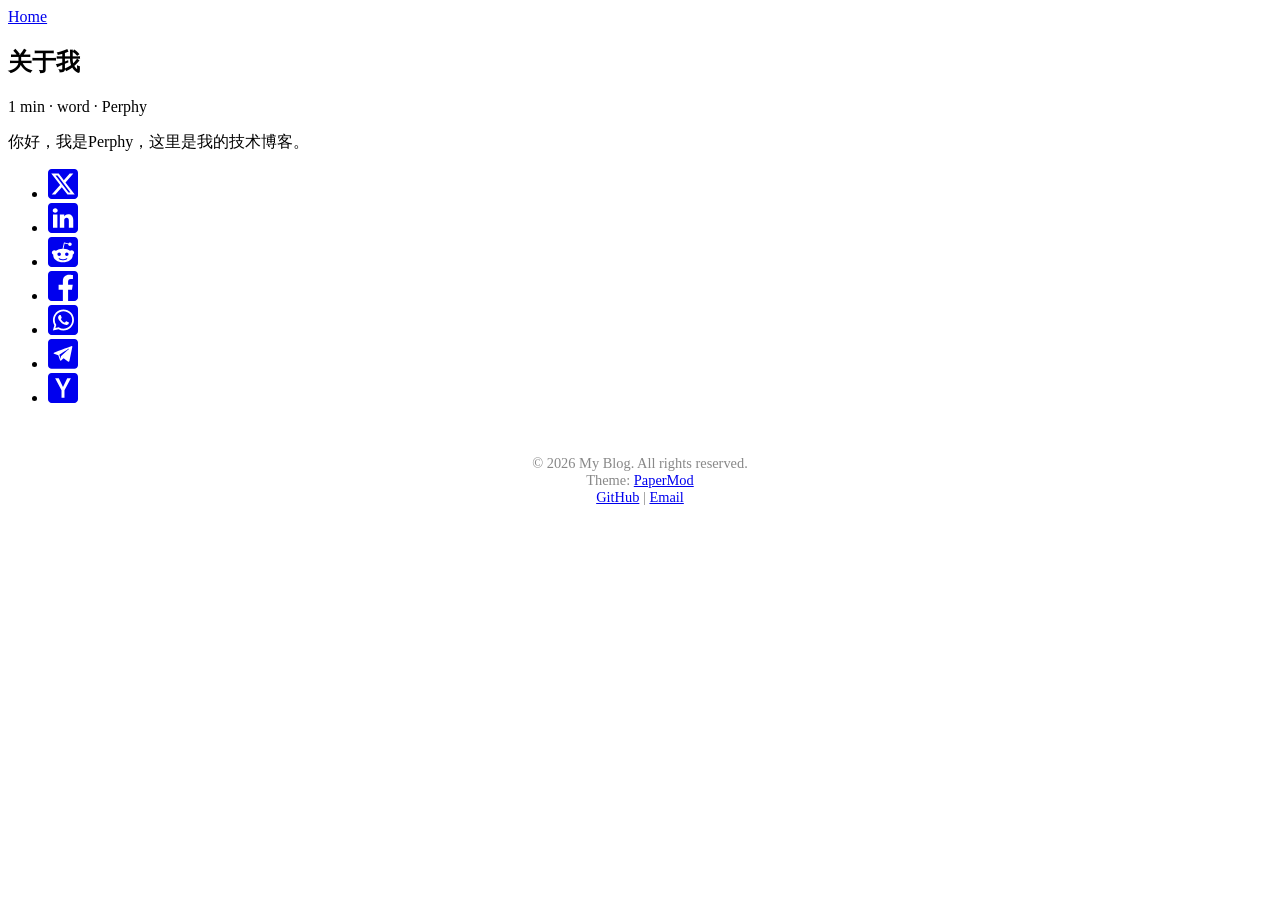
==== public/about/index.html @ 9ce95608 "Initial commit: Hugo + PaperMod site" ====
<!DOCTYPE html>
<html lang="en" dir="auto" data-theme="auto">

<head><script src="/livereload.js?mindelay=10&amp;v=2&amp;port=1313&amp;path=livereload" data-no-instant defer></script><meta charset="utf-8">
<meta http-equiv="X-UA-Compatible" content="IE=edge">
<meta name="viewport" content="width=device-width, initial-scale=1, shrink-to-fit=no">
<meta name="robots" content="index, follow">
<title>关于我 | Perphy Blog</title>
<meta name="keywords" content="">
<meta name="description" content="你好，我是Perphy，这里是我的技术博客。">
<meta name="author" content="Perphy">
<link rel="canonical" href="http://localhost:1313/about/">
<link crossorigin="anonymous" href="/assets/css/stylesheet.343cc480b9ffc8f04ccbe5e968ad674880cab773ec19905e93033065c1e7a804.css" integrity="sha256-NDzEgLn/yPBMy&#43;XpaK1nSIDKt3PsGZBekwMwZcHnqAQ=" rel="preload stylesheet" as="style">
<link rel="icon" href="http://localhost:1313/favicon.ico">
<link rel="icon" type="image/png" sizes="16x16" href="http://localhost:1313/favicon-16x16.png">
<link rel="icon" type="image/png" sizes="32x32" href="http://localhost:1313/favicon-32x32.png">
<link rel="apple-touch-icon" href="http://localhost:1313/apple-touch-icon.png">
<link rel="mask-icon" href="http://localhost:1313/safari-pinned-tab.svg">
<meta name="theme-color" content="#2e2e33">
<meta name="msapplication-TileColor" content="#2e2e33">
<link rel="alternate" hreflang="en" href="http://localhost:1313/about/">
<noscript>
    <style>
        #theme-toggle,
        .top-link {
            display: none;
        }

    </style>
    <style>
        @media (prefers-color-scheme: dark) {
            :root {
                --theme: rgb(29, 30, 32);
                --entry: rgb(46, 46, 51);
                --primary: rgb(218, 218, 219);
                --secondary: rgb(155, 156, 157);
                --tertiary: rgb(65, 66, 68);
                --content: rgb(196, 196, 197);
                --code-block-bg: rgb(46, 46, 51);
                --code-bg: rgb(55, 56, 62);
                --border: rgb(51, 51, 51);
                color-scheme: dark;
            }

            .list {
                background: var(--theme);
            }

            .toc {
                background: var(--entry);
            }
        }

        @media (prefers-color-scheme: light) {
            .list::-webkit-scrollbar-thumb {
                border-color: var(--code-bg);
            }
        }

    </style>
</noscript>
<script>
    if (localStorage.getItem("pref-theme") === "dark") {
        document.querySelector("html").dataset.theme = 'dark';
    } else if (localStorage.getItem("pref-theme") === "light") {
       document.querySelector("html").dataset.theme = 'light';
    } else if (window.matchMedia('(prefers-color-scheme: dark)').matches) {
        document.querySelector("html").dataset.theme = 'dark';
    } else {
        document.querySelector("html").dataset.theme = 'light';
    }

</script><meta property="og:url" content="http://localhost:1313/about/">
  <meta property="og:site_name" content="Perphy Blog">
  <meta property="og:title" content="关于我">
  <meta property="og:description" content="你好，我是Perphy，这里是我的技术博客。">
  <meta property="og:locale" content="zh-cn">
  <meta property="og:type" content="article">
<meta name="twitter:card" content="summary">
<meta name="twitter:title" content="关于我">
<meta name="twitter:description" content="你好，我是Perphy，这里是我的技术博客。">


<script type="application/ld+json">
{
  "@context": "https://schema.org",
  "@type": "BreadcrumbList",
  "itemListElement": [
    {
      "@type": "ListItem",
      "position":  1 ,
      "name": "关于我",
      "item": "http://localhost:1313/about/"
    }
  ]
}
</script>
<script type="application/ld+json">
{
  "@context": "https://schema.org",
  "@type": "BlogPosting",
  "headline": "关于我",
  "name": "关于我",
  "description": "你好，我是Perphy，这里是我的技术博客。\n",
  "keywords": [
    
  ],
  "articleBody": "你好，我是Perphy，这里是我的技术博客。\n",
  "wordCount" : "1",
  "inLanguage": "en",
  "datePublished": "0001-01-01T00:00:00Z",
  "dateModified": "0001-01-01T00:00:00Z",
  "author":{
    "@type": "Person",
    "name": "Perphy"
  },
  "mainEntityOfPage": {
    "@type": "WebPage",
    "@id": "http://localhost:1313/about/"
  },
  "publisher": {
    "@type": "Organization",
    "name": "Perphy Blog",
    "logo": {
      "@type": "ImageObject",
      "url": "http://localhost:1313/favicon.ico"
    }
  }
}
</script>
</head>
<body id="top">
    <style>
.fade-up {
  opacity: 0;
  transform: translateY(30px);
  transition: all 0.6s ease-out;
}
.fade-up.show {
  opacity: 1;
  transform: translateY(0);
}
</style>

<script>
document.addEventListener("DOMContentLoaded", function(){
  const elems = document.querySelectorAll('.fade-up');
  const observer = new IntersectionObserver(entries => {
    entries.forEach(entry => {
      if(entry.isIntersecting) entry.target.classList.add('show');
    });
  }, { threshold: 0.1 });

  elems.forEach(el => observer.observe(el));
});
</script><main class="main">

<article class="post-single">
  <header class="post-header">
    <div class="breadcrumbs"><a href="http://localhost:1313/">Home</a></div>
    <h1 class="post-title entry-hint-parent">
      关于我
    </h1>
    <div class="post-meta"><span>1 min</span>&nbsp;·&nbsp;<span>word</span>&nbsp;·&nbsp;<span>Perphy</span>

</div>
  </header> 
  <div class="post-content"><p>你好，我是Perphy，这里是我的技术博客。</p>


  </div>

  <footer class="post-footer">
    <ul class="post-tags">
    </ul>


<ul class="share-buttons">
    <li>
        <a target="_blank" rel="noopener noreferrer" aria-label="share 关于我 on x"
            href="https://x.com/intent/tweet/?text=%e5%85%b3%e4%ba%8e%e6%88%91&amp;url=http%3a%2f%2flocalhost%3a1313%2fabout%2f&amp;hashtags=">
            <svg version="1.1" viewBox="0 0 512 512" xml:space="preserve" height="30px" width="30px" fill="currentColor">
                <path
                    d="M512 62.554 L 512 449.446 C 512 483.97 483.97 512 449.446 512 L 62.554 512 C 28.03 512 0 483.97 0 449.446 L 0 62.554 C 0 28.03 28.029 0 62.554 0 L 449.446 0 C 483.971 0 512 28.03 512 62.554 Z M 269.951 190.75 L 182.567 75.216 L 56 75.216 L 207.216 272.95 L 63.9 436.783 L 125.266 436.783 L 235.9 310.383 L 332.567 436.783 L 456 436.783 L 298.367 228.367 L 432.367 75.216 L 371.033 75.216 Z M 127.633 110 L 164.101 110 L 383.481 400.065 L 349.5 400.065 Z" />
            </svg>
        </a>
    </li>
    <li>
        <a target="_blank" rel="noopener noreferrer" aria-label="share 关于我 on linkedin"
            href="https://www.linkedin.com/shareArticle?mini=true&amp;url=http%3a%2f%2flocalhost%3a1313%2fabout%2f&amp;title=%e5%85%b3%e4%ba%8e%e6%88%91&amp;summary=%e5%85%b3%e4%ba%8e%e6%88%91&amp;source=http%3a%2f%2flocalhost%3a1313%2fabout%2f">
            <svg version="1.1" viewBox="0 0 512 512" xml:space="preserve" height="30px" width="30px" fill="currentColor">
                <path
                    d="M449.446,0c34.525,0 62.554,28.03 62.554,62.554l0,386.892c0,34.524 -28.03,62.554 -62.554,62.554l-386.892,0c-34.524,0 -62.554,-28.03 -62.554,-62.554l0,-386.892c0,-34.524 28.029,-62.554 62.554,-62.554l386.892,0Zm-288.985,423.278l0,-225.717l-75.04,0l0,225.717l75.04,0Zm270.539,0l0,-129.439c0,-69.333 -37.018,-101.586 -86.381,-101.586c-39.804,0 -57.634,21.891 -67.617,37.266l0,-31.958l-75.021,0c0.995,21.181 0,225.717 0,225.717l75.02,0l0,-126.056c0,-6.748 0.486,-13.492 2.474,-18.315c5.414,-13.475 17.767,-27.434 38.494,-27.434c27.135,0 38.007,20.707 38.007,51.037l0,120.768l75.024,0Zm-307.552,-334.556c-25.674,0 -42.448,16.879 -42.448,39.002c0,21.658 16.264,39.002 41.455,39.002l0.484,0c26.165,0 42.452,-17.344 42.452,-39.002c-0.485,-22.092 -16.241,-38.954 -41.943,-39.002Z" />
            </svg>
        </a>
    </li>
    <li>
        <a target="_blank" rel="noopener noreferrer" aria-label="share 关于我 on reddit"
            href="https://reddit.com/submit?url=http%3a%2f%2flocalhost%3a1313%2fabout%2f&title=%e5%85%b3%e4%ba%8e%e6%88%91">
            <svg version="1.1" viewBox="0 0 512 512" xml:space="preserve" height="30px" width="30px" fill="currentColor">
                <path
                    d="M449.446,0c34.525,0 62.554,28.03 62.554,62.554l0,386.892c0,34.524 -28.03,62.554 -62.554,62.554l-386.892,0c-34.524,0 -62.554,-28.03 -62.554,-62.554l0,-386.892c0,-34.524 28.029,-62.554 62.554,-62.554l386.892,0Zm-3.446,265.638c0,-22.964 -18.616,-41.58 -41.58,-41.58c-11.211,0 -21.361,4.457 -28.841,11.666c-28.424,-20.508 -67.586,-33.757 -111.204,-35.278l18.941,-89.121l61.884,13.157c0.756,15.734 13.642,28.29 29.56,28.29c16.407,0 29.706,-13.299 29.706,-29.701c0,-16.403 -13.299,-29.702 -29.706,-29.702c-11.666,0 -21.657,6.792 -26.515,16.578l-69.105,-14.69c-1.922,-0.418 -3.939,-0.042 -5.585,1.036c-1.658,1.073 -2.811,2.761 -3.224,4.686l-21.152,99.438c-44.258,1.228 -84.046,14.494 -112.837,35.232c-7.468,-7.164 -17.589,-11.591 -28.757,-11.591c-22.965,0 -41.585,18.616 -41.585,41.58c0,16.896 10.095,31.41 24.568,37.918c-0.639,4.135 -0.99,8.328 -0.99,12.576c0,63.977 74.469,115.836 166.33,115.836c91.861,0 166.334,-51.859 166.334,-115.836c0,-4.218 -0.347,-8.387 -0.977,-12.493c14.564,-6.47 24.735,-21.034 24.735,-38.001Zm-119.474,108.193c-20.27,20.241 -59.115,21.816 -70.534,21.816c-11.428,0 -50.277,-1.575 -70.522,-21.82c-3.007,-3.008 -3.007,-7.882 0,-10.889c3.003,-2.999 7.882,-3.003 10.885,0c12.777,12.781 40.11,17.317 59.637,17.317c19.522,0 46.86,-4.536 59.657,-17.321c3.016,-2.999 7.886,-2.995 10.885,0.008c3.008,3.011 3.003,7.882 -0.008,10.889Zm-5.23,-48.781c-16.373,0 -29.701,-13.324 -29.701,-29.698c0,-16.381 13.328,-29.714 29.701,-29.714c16.378,0 29.706,13.333 29.706,29.714c0,16.374 -13.328,29.698 -29.706,29.698Zm-160.386,-29.702c0,-16.381 13.328,-29.71 29.714,-29.71c16.369,0 29.689,13.329 29.689,29.71c0,16.373 -13.32,29.693 -29.689,29.693c-16.386,0 -29.714,-13.32 -29.714,-29.693Z" />
            </svg>
        </a>
    </li>
    <li>
        <a target="_blank" rel="noopener noreferrer" aria-label="share 关于我 on facebook"
            href="https://facebook.com/sharer/sharer.php?u=http%3a%2f%2flocalhost%3a1313%2fabout%2f">
            <svg version="1.1" viewBox="0 0 512 512" xml:space="preserve" height="30px" width="30px" fill="currentColor">
                <path
                    d="M449.446,0c34.525,0 62.554,28.03 62.554,62.554l0,386.892c0,34.524 -28.03,62.554 -62.554,62.554l-106.468,0l0,-192.915l66.6,0l12.672,-82.621l-79.272,0l0,-53.617c0,-22.603 11.073,-44.636 46.58,-44.636l36.042,0l0,-70.34c0,0 -32.71,-5.582 -63.982,-5.582c-65.288,0 -107.96,39.569 -107.96,111.204l0,62.971l-72.573,0l0,82.621l72.573,0l0,192.915l-191.104,0c-34.524,0 -62.554,-28.03 -62.554,-62.554l0,-386.892c0,-34.524 28.029,-62.554 62.554,-62.554l386.892,0Z" />
            </svg>
        </a>
    </li>
    <li>
        <a target="_blank" rel="noopener noreferrer" aria-label="share 关于我 on whatsapp"
            href="https://api.whatsapp.com/send?text=%e5%85%b3%e4%ba%8e%e6%88%91%20-%20http%3a%2f%2flocalhost%3a1313%2fabout%2f">
            <svg version="1.1" viewBox="0 0 512 512" xml:space="preserve" height="30px" width="30px" fill="currentColor">
                <path
                    d="M449.446,0c34.525,0 62.554,28.03 62.554,62.554l0,386.892c0,34.524 -28.03,62.554 -62.554,62.554l-386.892,0c-34.524,0 -62.554,-28.03 -62.554,-62.554l0,-386.892c0,-34.524 28.029,-62.554 62.554,-62.554l386.892,0Zm-58.673,127.703c-33.842,-33.881 -78.847,-52.548 -126.798,-52.568c-98.799,0 -179.21,80.405 -179.249,179.234c-0.013,31.593 8.241,62.428 23.927,89.612l-25.429,92.884l95.021,-24.925c26.181,14.28 55.659,21.807 85.658,21.816l0.074,0c98.789,0 179.206,-80.413 179.247,-179.243c0.018,-47.895 -18.61,-92.93 -52.451,-126.81Zm-126.797,275.782l-0.06,0c-26.734,-0.01 -52.954,-7.193 -75.828,-20.767l-5.441,-3.229l-56.386,14.792l15.05,-54.977l-3.542,-5.637c-14.913,-23.72 -22.791,-51.136 -22.779,-79.287c0.033,-82.142 66.867,-148.971 149.046,-148.971c39.793,0.014 77.199,15.531 105.329,43.692c28.128,28.16 43.609,65.592 43.594,105.4c-0.034,82.149 -66.866,148.983 -148.983,148.984Zm81.721,-111.581c-4.479,-2.242 -26.499,-13.075 -30.604,-14.571c-4.105,-1.495 -7.091,-2.241 -10.077,2.241c-2.986,4.483 -11.569,14.572 -14.182,17.562c-2.612,2.988 -5.225,3.364 -9.703,1.12c-4.479,-2.241 -18.91,-6.97 -36.017,-22.23c-13.314,-11.876 -22.304,-26.542 -24.916,-31.026c-2.612,-4.484 -0.279,-6.908 1.963,-9.14c2.016,-2.007 4.48,-5.232 6.719,-7.847c2.24,-2.615 2.986,-4.484 4.479,-7.472c1.493,-2.99 0.747,-5.604 -0.374,-7.846c-1.119,-2.241 -10.077,-24.288 -13.809,-33.256c-3.635,-8.733 -7.327,-7.55 -10.077,-7.688c-2.609,-0.13 -5.598,-0.158 -8.583,-0.158c-2.986,0 -7.839,1.121 -11.944,5.604c-4.105,4.484 -15.675,15.32 -15.675,37.364c0,22.046 16.048,43.342 18.287,46.332c2.24,2.99 31.582,48.227 76.511,67.627c10.685,4.615 19.028,7.371 25.533,9.434c10.728,3.41 20.492,2.929 28.209,1.775c8.605,-1.285 26.499,-10.833 30.231,-21.295c3.732,-10.464 3.732,-19.431 2.612,-21.298c-1.119,-1.869 -4.105,-2.99 -8.583,-5.232Z" />
            </svg>
        </a>
    </li>
    <li>
        <a target="_blank" rel="noopener noreferrer" aria-label="share 关于我 on telegram"
            href="https://telegram.me/share/url?text=%e5%85%b3%e4%ba%8e%e6%88%91&amp;url=http%3a%2f%2flocalhost%3a1313%2fabout%2f">
            <svg version="1.1" xml:space="preserve" viewBox="2 2 28 28" height="30px" width="30px" fill="currentColor">
                <path
                    d="M26.49,29.86H5.5a3.37,3.37,0,0,1-2.47-1,3.35,3.35,0,0,1-1-2.47V5.48A3.36,3.36,0,0,1,3,3,3.37,3.37,0,0,1,5.5,2h21A3.38,3.38,0,0,1,29,3a3.36,3.36,0,0,1,1,2.46V26.37a3.35,3.35,0,0,1-1,2.47A3.38,3.38,0,0,1,26.49,29.86Zm-5.38-6.71a.79.79,0,0,0,.85-.66L24.73,9.24a.55.55,0,0,0-.18-.46.62.62,0,0,0-.41-.17q-.08,0-16.53,6.11a.59.59,0,0,0-.41.59.57.57,0,0,0,.43.52l4,1.24,1.61,4.83a.62.62,0,0,0,.63.43.56.56,0,0,0,.4-.17L16.54,20l4.09,3A.9.9,0,0,0,21.11,23.15ZM13.8,20.71l-1.21-4q8.72-5.55,8.78-5.55c.15,0,.23,0,.23.16a.18.18,0,0,1,0,.06s-2.51,2.3-7.52,6.8Z" />
            </svg>
        </a>
    </li>
    <li>
        <a target="_blank" rel="noopener noreferrer" aria-label="share 关于我 on ycombinator"
            href="https://news.ycombinator.com/submitlink?t=%e5%85%b3%e4%ba%8e%e6%88%91&u=http%3a%2f%2flocalhost%3a1313%2fabout%2f">
            <svg version="1.1" xml:space="preserve" width="30px" height="30px" viewBox="0 0 512 512" fill="currentColor"
                xmlns:inkscape="http://www.inkscape.org/namespaces/inkscape">
                <path
                    d="M449.446 0C483.971 0 512 28.03 512 62.554L512 449.446C512 483.97 483.97 512 449.446 512L62.554 512C28.03 512 0 483.97 0 449.446L0 62.554C0 28.03 28.029 0 62.554 0L449.446 0ZM183.8767 87.9921H121.8427L230.6673 292.4508V424.0079H281.3328V292.4508L390.1575 87.9921H328.1233L256 238.2489z" />
            </svg>
        </a>
    </li>
</ul>

  </footer>
</article>
    </main>
    <footer class="site-footer fade-up" style="padding:2rem 0; text-align:center; font-size:0.9rem; color:#888;">
  <div>
    &copy; 2026 My Blog. All rights reserved.
  </div>
  <div>
    Theme: <a href="https://github.com/adityatelange/hugo-PaperMod" target="_blank" rel="noopener">PaperMod</a>
  </div>
  <div>
    <a href="https://github.com/Chenpf321" target="_blank" rel="noopener">GitHub</a> |
    <a href="mailto:Chaphy321@gmail.com">Email</a>
  </div>
</footer></body>

</html>
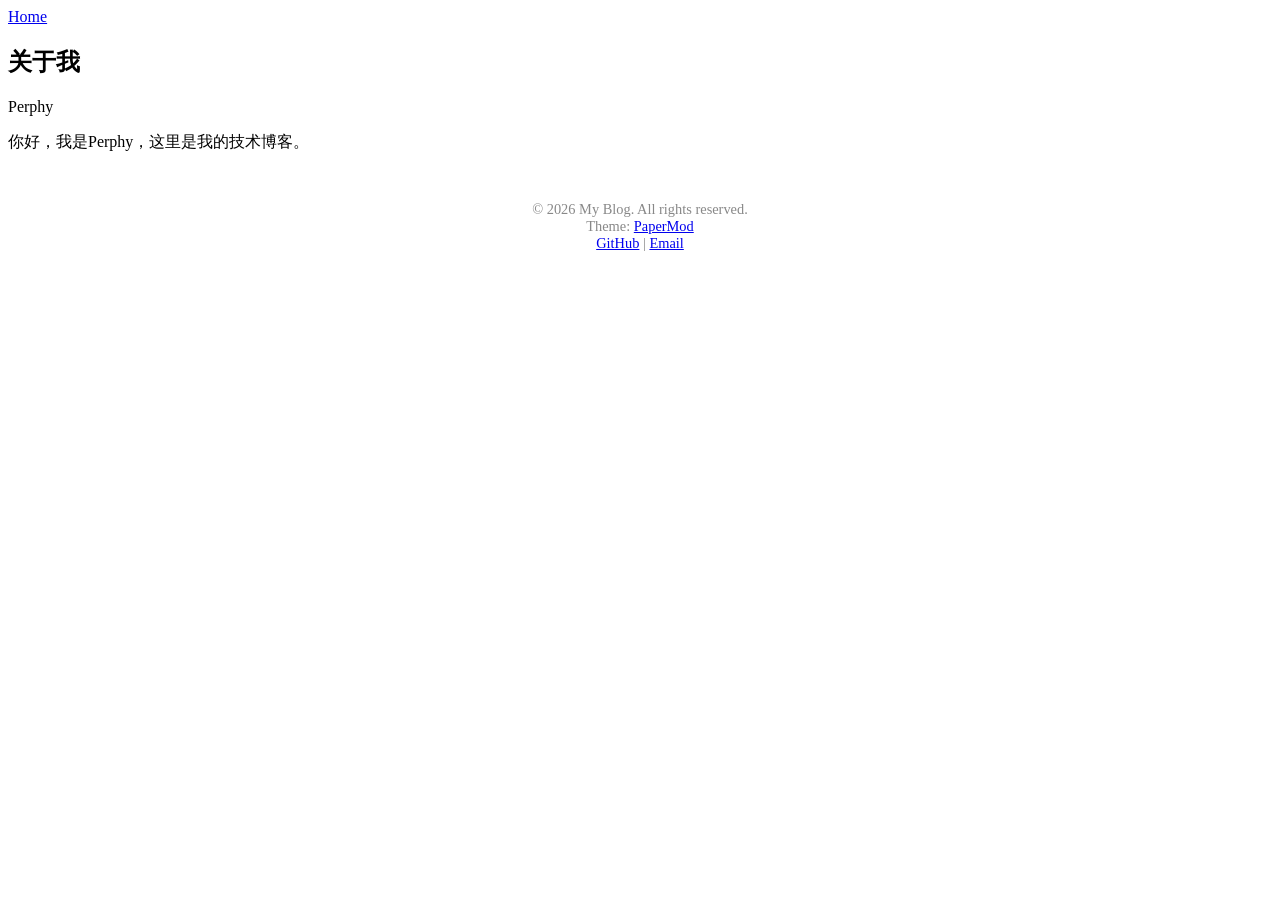
==== commit 117d97a5: "Update Hugo project and workflow" ====
--- a/public/about/index.html
+++ b/public/about/index.html
@@ -1,261 +1,2 @@
-<!DOCTYPE html>
-<html lang="en" dir="auto" data-theme="auto">
-
-<head><script src="/livereload.js?mindelay=10&amp;v=2&amp;port=1313&amp;path=livereload" data-no-instant defer></script><meta charset="utf-8">
-<meta http-equiv="X-UA-Compatible" content="IE=edge">
-<meta name="viewport" content="width=device-width, initial-scale=1, shrink-to-fit=no">
-<meta name="robots" content="index, follow">
-<title>关于我 | Perphy Blog</title>
-<meta name="keywords" content="">
-<meta name="description" content="你好，我是Perphy，这里是我的技术博客。">
-<meta name="author" content="Perphy">
-<link rel="canonical" href="http://localhost:1313/about/">
-<link crossorigin="anonymous" href="/assets/css/stylesheet.343cc480b9ffc8f04ccbe5e968ad674880cab773ec19905e93033065c1e7a804.css" integrity="sha256-NDzEgLn/yPBMy&#43;XpaK1nSIDKt3PsGZBekwMwZcHnqAQ=" rel="preload stylesheet" as="style">
-<link rel="icon" href="http://localhost:1313/favicon.ico">
-<link rel="icon" type="image/png" sizes="16x16" href="http://localhost:1313/favicon-16x16.png">
-<link rel="icon" type="image/png" sizes="32x32" href="http://localhost:1313/favicon-32x32.png">
-<link rel="apple-touch-icon" href="http://localhost:1313/apple-touch-icon.png">
-<link rel="mask-icon" href="http://localhost:1313/safari-pinned-tab.svg">
-<meta name="theme-color" content="#2e2e33">
-<meta name="msapplication-TileColor" content="#2e2e33">
-<link rel="alternate" hreflang="en" href="http://localhost:1313/about/">
-<noscript>
-    <style>
-        #theme-toggle,
-        .top-link {
-            display: none;
-        }
-
-    </style>
-    <style>
-        @media (prefers-color-scheme: dark) {
-            :root {
-                --theme: rgb(29, 30, 32);
-                --entry: rgb(46, 46, 51);
-                --primary: rgb(218, 218, 219);
-                --secondary: rgb(155, 156, 157);
-                --tertiary: rgb(65, 66, 68);
-                --content: rgb(196, 196, 197);
-                --code-block-bg: rgb(46, 46, 51);
-                --code-bg: rgb(55, 56, 62);
-                --border: rgb(51, 51, 51);
-                color-scheme: dark;
-            }
-
-            .list {
-                background: var(--theme);
-            }
-
-            .toc {
-                background: var(--entry);
-            }
-        }
-
-        @media (prefers-color-scheme: light) {
-            .list::-webkit-scrollbar-thumb {
-                border-color: var(--code-bg);
-            }
-        }
-
-    </style>
-</noscript>
-<script>
-    if (localStorage.getItem("pref-theme") === "dark") {
-        document.querySelector("html").dataset.theme = 'dark';
-    } else if (localStorage.getItem("pref-theme") === "light") {
-       document.querySelector("html").dataset.theme = 'light';
-    } else if (window.matchMedia('(prefers-color-scheme: dark)').matches) {
-        document.querySelector("html").dataset.theme = 'dark';
-    } else {
-        document.querySelector("html").dataset.theme = 'light';
-    }
-
-</script><meta property="og:url" content="http://localhost:1313/about/">
-  <meta property="og:site_name" content="Perphy Blog">
-  <meta property="og:title" content="关于我">
-  <meta property="og:description" content="你好，我是Perphy，这里是我的技术博客。">
-  <meta property="og:locale" content="zh-cn">
-  <meta property="og:type" content="article">
-<meta name="twitter:card" content="summary">
-<meta name="twitter:title" content="关于我">
-<meta name="twitter:description" content="你好，我是Perphy，这里是我的技术博客。">
-
-
-<script type="application/ld+json">
-{
-  "@context": "https://schema.org",
-  "@type": "BreadcrumbList",
-  "itemListElement": [
-    {
-      "@type": "ListItem",
-      "position":  1 ,
-      "name": "关于我",
-      "item": "http://localhost:1313/about/"
-    }
-  ]
-}
-</script>
-<script type="application/ld+json">
-{
-  "@context": "https://schema.org",
-  "@type": "BlogPosting",
-  "headline": "关于我",
-  "name": "关于我",
-  "description": "你好，我是Perphy，这里是我的技术博客。\n",
-  "keywords": [
-    
-  ],
-  "articleBody": "你好，我是Perphy，这里是我的技术博客。\n",
-  "wordCount" : "1",
-  "inLanguage": "en",
-  "datePublished": "0001-01-01T00:00:00Z",
-  "dateModified": "0001-01-01T00:00:00Z",
-  "author":{
-    "@type": "Person",
-    "name": "Perphy"
-  },
-  "mainEntityOfPage": {
-    "@type": "WebPage",
-    "@id": "http://localhost:1313/about/"
-  },
-  "publisher": {
-    "@type": "Organization",
-    "name": "Perphy Blog",
-    "logo": {
-      "@type": "ImageObject",
-      "url": "http://localhost:1313/favicon.ico"
-    }
-  }
-}
-</script>
-</head>
-<body id="top">
-    <style>
-.fade-up {
-  opacity: 0;
-  transform: translateY(30px);
-  transition: all 0.6s ease-out;
-}
-.fade-up.show {
-  opacity: 1;
-  transform: translateY(0);
-}
-</style>
-
-<script>
-document.addEventListener("DOMContentLoaded", function(){
-  const elems = document.querySelectorAll('.fade-up');
-  const observer = new IntersectionObserver(entries => {
-    entries.forEach(entry => {
-      if(entry.isIntersecting) entry.target.classList.add('show');
-    });
-  }, { threshold: 0.1 });
-
-  elems.forEach(el => observer.observe(el));
-});
-</script><main class="main">
-
-<article class="post-single">
-  <header class="post-header">
-    <div class="breadcrumbs"><a href="http://localhost:1313/">Home</a></div>
-    <h1 class="post-title entry-hint-parent">
-      关于我
-    </h1>
-    <div class="post-meta"><span>1 min</span>&nbsp;·&nbsp;<span>word</span>&nbsp;·&nbsp;<span>Perphy</span>
-
-</div>
-  </header> 
-  <div class="post-content"><p>你好，我是Perphy，这里是我的技术博客。</p>
-
-
-  </div>
-
-  <footer class="post-footer">
-    <ul class="post-tags">
-    </ul>
-
-
-<ul class="share-buttons">
-    <li>
-        <a target="_blank" rel="noopener noreferrer" aria-label="share 关于我 on x"
-            href="https://x.com/intent/tweet/?text=%e5%85%b3%e4%ba%8e%e6%88%91&amp;url=http%3a%2f%2flocalhost%3a1313%2fabout%2f&amp;hashtags=">
-            <svg version="1.1" viewBox="0 0 512 512" xml:space="preserve" height="30px" width="30px" fill="currentColor">
-                <path
-                    d="M512 62.554 L 512 449.446 C 512 483.97 483.97 512 449.446 512 L 62.554 512 C 28.03 512 0 483.97 0 449.446 L 0 62.554 C 0 28.03 28.029 0 62.554 0 L 449.446 0 C 483.971 0 512 28.03 512 62.554 Z M 269.951 190.75 L 182.567 75.216 L 56 75.216 L 207.216 272.95 L 63.9 436.783 L 125.266 436.783 L 235.9 310.383 L 332.567 436.783 L 456 436.783 L 298.367 228.367 L 432.367 75.216 L 371.033 75.216 Z M 127.633 110 L 164.101 110 L 383.481 400.065 L 349.5 400.065 Z" />
-            </svg>
-        </a>
-    </li>
-    <li>
-        <a target="_blank" rel="noopener noreferrer" aria-label="share 关于我 on linkedin"
-            href="https://www.linkedin.com/shareArticle?mini=true&amp;url=http%3a%2f%2flocalhost%3a1313%2fabout%2f&amp;title=%e5%85%b3%e4%ba%8e%e6%88%91&amp;summary=%e5%85%b3%e4%ba%8e%e6%88%91&amp;source=http%3a%2f%2flocalhost%3a1313%2fabout%2f">
-            <svg version="1.1" viewBox="0 0 512 512" xml:space="preserve" height="30px" width="30px" fill="currentColor">
-                <path
-                    d="M449.446,0c34.525,0 62.554,28.03 62.554,62.554l0,386.892c0,34.524 -28.03,62.554 -62.554,62.554l-386.892,0c-34.524,0 -62.554,-28.03 -62.554,-62.554l0,-386.892c0,-34.524 28.029,-62.554 62.554,-62.554l386.892,0Zm-288.985,423.278l0,-225.717l-75.04,0l0,225.717l75.04,0Zm270.539,0l0,-129.439c0,-69.333 -37.018,-101.586 -86.381,-101.586c-39.804,0 -57.634,21.891 -67.617,37.266l0,-31.958l-75.021,0c0.995,21.181 0,225.717 0,225.717l75.02,0l0,-126.056c0,-6.748 0.486,-13.492 2.474,-18.315c5.414,-13.475 17.767,-27.434 38.494,-27.434c27.135,0 38.007,20.707 38.007,51.037l0,120.768l75.024,0Zm-307.552,-334.556c-25.674,0 -42.448,16.879 -42.448,39.002c0,21.658 16.264,39.002 41.455,39.002l0.484,0c26.165,0 42.452,-17.344 42.452,-39.002c-0.485,-22.092 -16.241,-38.954 -41.943,-39.002Z" />
-            </svg>
-        </a>
-    </li>
-    <li>
-        <a target="_blank" rel="noopener noreferrer" aria-label="share 关于我 on reddit"
-            href="https://reddit.com/submit?url=http%3a%2f%2flocalhost%3a1313%2fabout%2f&title=%e5%85%b3%e4%ba%8e%e6%88%91">
-            <svg version="1.1" viewBox="0 0 512 512" xml:space="preserve" height="30px" width="30px" fill="currentColor">
-                <path
-                    d="M449.446,0c34.525,0 62.554,28.03 62.554,62.554l0,386.892c0,34.524 -28.03,62.554 -62.554,62.554l-386.892,0c-34.524,0 -62.554,-28.03 -62.554,-62.554l0,-386.892c0,-34.524 28.029,-62.554 62.554,-62.554l386.892,0Zm-3.446,265.638c0,-22.964 -18.616,-41.58 -41.58,-41.58c-11.211,0 -21.361,4.457 -28.841,11.666c-28.424,-20.508 -67.586,-33.757 -111.204,-35.278l18.941,-89.121l61.884,13.157c0.756,15.734 13.642,28.29 29.56,28.29c16.407,0 29.706,-13.299 29.706,-29.701c0,-16.403 -13.299,-29.702 -29.706,-29.702c-11.666,0 -21.657,6.792 -26.515,16.578l-69.105,-14.69c-1.922,-0.418 -3.939,-0.042 -5.585,1.036c-1.658,1.073 -2.811,2.761 -3.224,4.686l-21.152,99.438c-44.258,1.228 -84.046,14.494 -112.837,35.232c-7.468,-7.164 -17.589,-11.591 -28.757,-11.591c-22.965,0 -41.585,18.616 -41.585,41.58c0,16.896 10.095,31.41 24.568,37.918c-0.639,4.135 -0.99,8.328 -0.99,12.576c0,63.977 74.469,115.836 166.33,115.836c91.861,0 166.334,-51.859 166.334,-115.836c0,-4.218 -0.347,-8.387 -0.977,-12.493c14.564,-6.47 24.735,-21.034 24.735,-38.001Zm-119.474,108.193c-20.27,20.241 -59.115,21.816 -70.534,21.816c-11.428,0 -50.277,-1.575 -70.522,-21.82c-3.007,-3.008 -3.007,-7.882 0,-10.889c3.003,-2.999 7.882,-3.003 10.885,0c12.777,12.781 40.11,17.317 59.637,17.317c19.522,0 46.86,-4.536 59.657,-17.321c3.016,-2.999 7.886,-2.995 10.885,0.008c3.008,3.011 3.003,7.882 -0.008,10.889Zm-5.23,-48.781c-16.373,0 -29.701,-13.324 -29.701,-29.698c0,-16.381 13.328,-29.714 29.701,-29.714c16.378,0 29.706,13.333 29.706,29.714c0,16.374 -13.328,29.698 -29.706,29.698Zm-160.386,-29.702c0,-16.381 13.328,-29.71 29.714,-29.71c16.369,0 29.689,13.329 29.689,29.71c0,16.373 -13.32,29.693 -29.689,29.693c-16.386,0 -29.714,-13.32 -29.714,-29.693Z" />
-            </svg>
-        </a>
-    </li>
-    <li>
-        <a target="_blank" rel="noopener noreferrer" aria-label="share 关于我 on facebook"
-            href="https://facebook.com/sharer/sharer.php?u=http%3a%2f%2flocalhost%3a1313%2fabout%2f">
-            <svg version="1.1" viewBox="0 0 512 512" xml:space="preserve" height="30px" width="30px" fill="currentColor">
-                <path
-                    d="M449.446,0c34.525,0 62.554,28.03 62.554,62.554l0,386.892c0,34.524 -28.03,62.554 -62.554,62.554l-106.468,0l0,-192.915l66.6,0l12.672,-82.621l-79.272,0l0,-53.617c0,-22.603 11.073,-44.636 46.58,-44.636l36.042,0l0,-70.34c0,0 -32.71,-5.582 -63.982,-5.582c-65.288,0 -107.96,39.569 -107.96,111.204l0,62.971l-72.573,0l0,82.621l72.573,0l0,192.915l-191.104,0c-34.524,0 -62.554,-28.03 -62.554,-62.554l0,-386.892c0,-34.524 28.029,-62.554 62.554,-62.554l386.892,0Z" />
-            </svg>
-        </a>
-    </li>
-    <li>
-        <a target="_blank" rel="noopener noreferrer" aria-label="share 关于我 on whatsapp"
-            href="https://api.whatsapp.com/send?text=%e5%85%b3%e4%ba%8e%e6%88%91%20-%20http%3a%2f%2flocalhost%3a1313%2fabout%2f">
-            <svg version="1.1" viewBox="0 0 512 512" xml:space="preserve" height="30px" width="30px" fill="currentColor">
-                <path
-                    d="M449.446,0c34.525,0 62.554,28.03 62.554,62.554l0,386.892c0,34.524 -28.03,62.554 -62.554,62.554l-386.892,0c-34.524,0 -62.554,-28.03 -62.554,-62.554l0,-386.892c0,-34.524 28.029,-62.554 62.554,-62.554l386.892,0Zm-58.673,127.703c-33.842,-33.881 -78.847,-52.548 -126.798,-52.568c-98.799,0 -179.21,80.405 -179.249,179.234c-0.013,31.593 8.241,62.428 23.927,89.612l-25.429,92.884l95.021,-24.925c26.181,14.28 55.659,21.807 85.658,21.816l0.074,0c98.789,0 179.206,-80.413 179.247,-179.243c0.018,-47.895 -18.61,-92.93 -52.451,-126.81Zm-126.797,275.782l-0.06,0c-26.734,-0.01 -52.954,-7.193 -75.828,-20.767l-5.441,-3.229l-56.386,14.792l15.05,-54.977l-3.542,-5.637c-14.913,-23.72 -22.791,-51.136 -22.779,-79.287c0.033,-82.142 66.867,-148.971 149.046,-148.971c39.793,0.014 77.199,15.531 105.329,43.692c28.128,28.16 43.609,65.592 43.594,105.4c-0.034,82.149 -66.866,148.983 -148.983,148.984Zm81.721,-111.581c-4.479,-2.242 -26.499,-13.075 -30.604,-14.571c-4.105,-1.495 -7.091,-2.241 -10.077,2.241c-2.986,4.483 -11.569,14.572 -14.182,17.562c-2.612,2.988 -5.225,3.364 -9.703,1.12c-4.479,-2.241 -18.91,-6.97 -36.017,-22.23c-13.314,-11.876 -22.304,-26.542 -24.916,-31.026c-2.612,-4.484 -0.279,-6.908 1.963,-9.14c2.016,-2.007 4.48,-5.232 6.719,-7.847c2.24,-2.615 2.986,-4.484 4.479,-7.472c1.493,-2.99 0.747,-5.604 -0.374,-7.846c-1.119,-2.241 -10.077,-24.288 -13.809,-33.256c-3.635,-8.733 -7.327,-7.55 -10.077,-7.688c-2.609,-0.13 -5.598,-0.158 -8.583,-0.158c-2.986,0 -7.839,1.121 -11.944,5.604c-4.105,4.484 -15.675,15.32 -15.675,37.364c0,22.046 16.048,43.342 18.287,46.332c2.24,2.99 31.582,48.227 76.511,67.627c10.685,4.615 19.028,7.371 25.533,9.434c10.728,3.41 20.492,2.929 28.209,1.775c8.605,-1.285 26.499,-10.833 30.231,-21.295c3.732,-10.464 3.732,-19.431 2.612,-21.298c-1.119,-1.869 -4.105,-2.99 -8.583,-5.232Z" />
-            </svg>
-        </a>
-    </li>
-    <li>
-        <a target="_blank" rel="noopener noreferrer" aria-label="share 关于我 on telegram"
-            href="https://telegram.me/share/url?text=%e5%85%b3%e4%ba%8e%e6%88%91&amp;url=http%3a%2f%2flocalhost%3a1313%2fabout%2f">
-            <svg version="1.1" xml:space="preserve" viewBox="2 2 28 28" height="30px" width="30px" fill="currentColor">
-                <path
-                    d="M26.49,29.86H5.5a3.37,3.37,0,0,1-2.47-1,3.35,3.35,0,0,1-1-2.47V5.48A3.36,3.36,0,0,1,3,3,3.37,3.37,0,0,1,5.5,2h21A3.38,3.38,0,0,1,29,3a3.36,3.36,0,0,1,1,2.46V26.37a3.35,3.35,0,0,1-1,2.47A3.38,3.38,0,0,1,26.49,29.86Zm-5.38-6.71a.79.79,0,0,0,.85-.66L24.73,9.24a.55.55,0,0,0-.18-.46.62.62,0,0,0-.41-.17q-.08,0-16.53,6.11a.59.59,0,0,0-.41.59.57.57,0,0,0,.43.52l4,1.24,1.61,4.83a.62.62,0,0,0,.63.43.56.56,0,0,0,.4-.17L16.54,20l4.09,3A.9.9,0,0,0,21.11,23.15ZM13.8,20.71l-1.21-4q8.72-5.55,8.78-5.55c.15,0,.23,0,.23.16a.18.18,0,0,1,0,.06s-2.51,2.3-7.52,6.8Z" />
-            </svg>
-        </a>
-    </li>
-    <li>
-        <a target="_blank" rel="noopener noreferrer" aria-label="share 关于我 on ycombinator"
-            href="https://news.ycombinator.com/submitlink?t=%e5%85%b3%e4%ba%8e%e6%88%91&u=http%3a%2f%2flocalhost%3a1313%2fabout%2f">
-            <svg version="1.1" xml:space="preserve" width="30px" height="30px" viewBox="0 0 512 512" fill="currentColor"
-                xmlns:inkscape="http://www.inkscape.org/namespaces/inkscape">
-                <path
-                    d="M449.446 0C483.971 0 512 28.03 512 62.554L512 449.446C512 483.97 483.97 512 449.446 512L62.554 512C28.03 512 0 483.97 0 449.446L0 62.554C0 28.03 28.029 0 62.554 0L449.446 0ZM183.8767 87.9921H121.8427L230.6673 292.4508V424.0079H281.3328V292.4508L390.1575 87.9921H328.1233L256 238.2489z" />
-            </svg>
-        </a>
-    </li>
-</ul>
-
-  </footer>
-</article>
-    </main>
-    <footer class="site-footer fade-up" style="padding:2rem 0; text-align:center; font-size:0.9rem; color:#888;">
-  <div>
-    &copy; 2026 My Blog. All rights reserved.
-  </div>
-  <div>
-    Theme: <a href="https://github.com/adityatelange/hugo-PaperMod" target="_blank" rel="noopener">PaperMod</a>
-  </div>
-  <div>
-    <a href="https://github.com/Chenpf321" target="_blank" rel="noopener">GitHub</a> |
-    <a href="mailto:Chaphy321@gmail.com">Email</a>
-  </div>
-</footer></body>
-
-</html>
+<!doctype html><html lang=en dir=auto data-theme=auto><head><meta charset=utf-8><meta http-equiv=X-UA-Compatible content="IE=edge"><meta name=viewport content="width=device-width,initial-scale=1,shrink-to-fit=no"><meta name=robots content="index, follow"><title>关于我 | Perphy Blog</title><meta name=keywords content><meta name=description content="你好，我是Perphy，这里是我的技术博客。"><meta name=author content="Perphy"><link rel=canonical href=https://Perphy.top:8443/about/><link crossorigin=anonymous href=/assets/css/stylesheet.343cc480b9ffc8f04ccbe5e968ad674880cab773ec19905e93033065c1e7a804.css integrity="sha256-NDzEgLn/yPBMy+XpaK1nSIDKt3PsGZBekwMwZcHnqAQ=" rel="preload stylesheet" as=style><link rel=icon href=https://Perphy.top:8443/favicon.ico><link rel=icon type=image/png sizes=16x16 href=https://Perphy.top:8443/favicon-16x16.png><link rel=icon type=image/png sizes=32x32 href=https://Perphy.top:8443/favicon-32x32.png><link rel=apple-touch-icon href=https://Perphy.top:8443/apple-touch-icon.png><link rel=mask-icon href=https://Perphy.top:8443/safari-pinned-tab.svg><meta name=theme-color content="#2e2e33"><meta name=msapplication-TileColor content="#2e2e33"><link rel=alternate hreflang=en href=https://Perphy.top:8443/about/><noscript><style>#theme-toggle,.top-link{display:none}</style><style>@media(prefers-color-scheme:dark){:root{--theme:rgb(29, 30, 32);--entry:rgb(46, 46, 51);--primary:rgb(218, 218, 219);--secondary:rgb(155, 156, 157);--tertiary:rgb(65, 66, 68);--content:rgb(196, 196, 197);--code-block-bg:rgb(46, 46, 51);--code-bg:rgb(55, 56, 62);--border:rgb(51, 51, 51);color-scheme:dark}.list{background:var(--theme)}.toc{background:var(--entry)}}@media(prefers-color-scheme:light){.list::-webkit-scrollbar-thumb{border-color:var(--code-bg)}}</style></noscript><script>localStorage.getItem("pref-theme")==="dark"?document.querySelector("html").dataset.theme="dark":localStorage.getItem("pref-theme")==="light"?document.querySelector("html").dataset.theme="light":window.matchMedia("(prefers-color-scheme: dark)").matches?document.querySelector("html").dataset.theme="dark":document.querySelector("html").dataset.theme="light"</script><meta property="og:url" content="https://Perphy.top:8443/about/"><meta property="og:site_name" content="Perphy Blog"><meta property="og:title" content="关于我"><meta property="og:description" content="你好，我是Perphy，这里是我的技术博客。"><meta property="og:locale" content="zh-cn"><meta property="og:type" content="article"><meta name=twitter:card content="summary"><meta name=twitter:title content="关于我"><meta name=twitter:description content="你好，我是Perphy，这里是我的技术博客。"><script type=application/ld+json>{"@context":"https://schema.org","@type":"BreadcrumbList","itemListElement":[{"@type":"ListItem","position":1,"name":"关于我","item":"https://Perphy.top:8443/about/"}]}</script><script type=application/ld+json>{"@context":"https://schema.org","@type":"BlogPosting","headline":"关于我","name":"关于我","description":"你好，我是Perphy，这里是我的技术博客。\n","keywords":[],"articleBody":"你好，我是Perphy，这里是我的技术博客。\n","wordCount":"1","inLanguage":"en","datePublished":"0001-01-01T00:00:00Z","dateModified":"0001-01-01T00:00:00Z","author":{"@type":"Person","name":"Perphy"},"mainEntityOfPage":{"@type":"WebPage","@id":"https://Perphy.top:8443/about/"},"publisher":{"@type":"Organization","name":"Perphy Blog","logo":{"@type":"ImageObject","url":"https://Perphy.top:8443/favicon.ico"}}}</script></head><body id=top><style>.fade-up{opacity:0;transform:translateY(30px);transition:all .6s ease-out}.fade-up.show{opacity:1;transform:translateY(0)}</style><script>document.addEventListener("DOMContentLoaded",function(){const e=document.querySelectorAll(".fade-up"),t=new IntersectionObserver(e=>{e.forEach(e=>{e.isIntersecting&&e.target.classList.add("show")})},{threshold:.1});e.forEach(e=>t.observe(e))})</script><main class=main><article class=post-single><header class=post-header><div class=breadcrumbs><a href=https://Perphy.top:8443/>Home</a></div><h1 class="post-title entry-hint-parent">关于我</h1><div class=post-meta><span>Perphy</span></div></header><div class=post-content><p>你好，我是Perphy，这里是我的技术博客。</p></div><footer class=post-footer><ul class=post-tags></ul></footer></article></main><footer class="site-footer fade-up" style="padding:2rem 0;text-align:center;font-size:.9rem;color:#888"><div>&copy; 2026 My Blog. All rights reserved.</div><div>Theme: <a href=https://github.com/adityatelange/hugo-PaperMod target=_blank rel=noopener>PaperMod</a></div><div><a href=https://github.com/Chenpf321 target=_blank rel=noopener>GitHub</a> |
+<a href=mailto:Chaphy321@gmail.com>Email</a></div></footer></body></html>
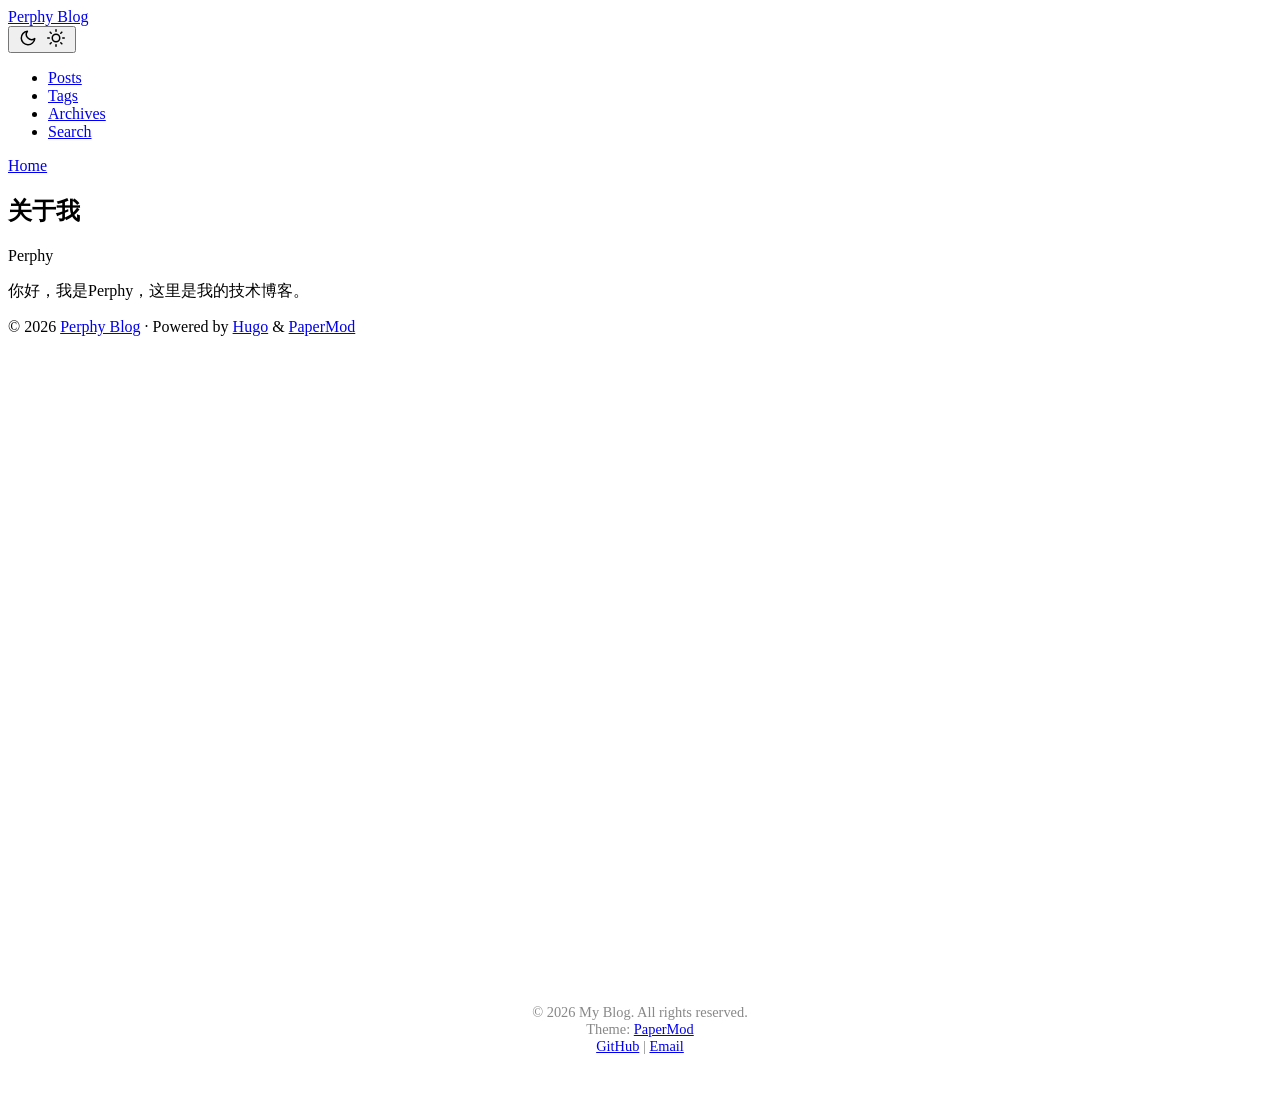
==== commit 694c4659: "Update Hugo project and workflow" ====
--- a/public/about/index.html
+++ b/public/about/index.html
@@ -1,2 +1,320 @@
-<!doctype html><html lang=en dir=auto data-theme=auto><head><meta charset=utf-8><meta http-equiv=X-UA-Compatible content="IE=edge"><meta name=viewport content="width=device-width,initial-scale=1,shrink-to-fit=no"><meta name=robots content="index, follow"><title>关于我 | Perphy Blog</title><meta name=keywords content><meta name=description content="你好，我是Perphy，这里是我的技术博客。"><meta name=author content="Perphy"><link rel=canonical href=https://Perphy.top:8443/about/><link crossorigin=anonymous href=/assets/css/stylesheet.343cc480b9ffc8f04ccbe5e968ad674880cab773ec19905e93033065c1e7a804.css integrity="sha256-NDzEgLn/yPBMy+XpaK1nSIDKt3PsGZBekwMwZcHnqAQ=" rel="preload stylesheet" as=style><link rel=icon href=https://Perphy.top:8443/favicon.ico><link rel=icon type=image/png sizes=16x16 href=https://Perphy.top:8443/favicon-16x16.png><link rel=icon type=image/png sizes=32x32 href=https://Perphy.top:8443/favicon-32x32.png><link rel=apple-touch-icon href=https://Perphy.top:8443/apple-touch-icon.png><link rel=mask-icon href=https://Perphy.top:8443/safari-pinned-tab.svg><meta name=theme-color content="#2e2e33"><meta name=msapplication-TileColor content="#2e2e33"><link rel=alternate hreflang=en href=https://Perphy.top:8443/about/><noscript><style>#theme-toggle,.top-link{display:none}</style><style>@media(prefers-color-scheme:dark){:root{--theme:rgb(29, 30, 32);--entry:rgb(46, 46, 51);--primary:rgb(218, 218, 219);--secondary:rgb(155, 156, 157);--tertiary:rgb(65, 66, 68);--content:rgb(196, 196, 197);--code-block-bg:rgb(46, 46, 51);--code-bg:rgb(55, 56, 62);--border:rgb(51, 51, 51);color-scheme:dark}.list{background:var(--theme)}.toc{background:var(--entry)}}@media(prefers-color-scheme:light){.list::-webkit-scrollbar-thumb{border-color:var(--code-bg)}}</style></noscript><script>localStorage.getItem("pref-theme")==="dark"?document.querySelector("html").dataset.theme="dark":localStorage.getItem("pref-theme")==="light"?document.querySelector("html").dataset.theme="light":window.matchMedia("(prefers-color-scheme: dark)").matches?document.querySelector("html").dataset.theme="dark":document.querySelector("html").dataset.theme="light"</script><meta property="og:url" content="https://Perphy.top:8443/about/"><meta property="og:site_name" content="Perphy Blog"><meta property="og:title" content="关于我"><meta property="og:description" content="你好，我是Perphy，这里是我的技术博客。"><meta property="og:locale" content="zh-cn"><meta property="og:type" content="article"><meta name=twitter:card content="summary"><meta name=twitter:title content="关于我"><meta name=twitter:description content="你好，我是Perphy，这里是我的技术博客。"><script type=application/ld+json>{"@context":"https://schema.org","@type":"BreadcrumbList","itemListElement":[{"@type":"ListItem","position":1,"name":"关于我","item":"https://Perphy.top:8443/about/"}]}</script><script type=application/ld+json>{"@context":"https://schema.org","@type":"BlogPosting","headline":"关于我","name":"关于我","description":"你好，我是Perphy，这里是我的技术博客。\n","keywords":[],"articleBody":"你好，我是Perphy，这里是我的技术博客。\n","wordCount":"1","inLanguage":"en","datePublished":"0001-01-01T00:00:00Z","dateModified":"0001-01-01T00:00:00Z","author":{"@type":"Person","name":"Perphy"},"mainEntityOfPage":{"@type":"WebPage","@id":"https://Perphy.top:8443/about/"},"publisher":{"@type":"Organization","name":"Perphy Blog","logo":{"@type":"ImageObject","url":"https://Perphy.top:8443/favicon.ico"}}}</script></head><body id=top><style>.fade-up{opacity:0;transform:translateY(30px);transition:all .6s ease-out}.fade-up.show{opacity:1;transform:translateY(0)}</style><script>document.addEventListener("DOMContentLoaded",function(){const e=document.querySelectorAll(".fade-up"),t=new IntersectionObserver(e=>{e.forEach(e=>{e.isIntersecting&&e.target.classList.add("show")})},{threshold:.1});e.forEach(e=>t.observe(e))})</script><main class=main><article class=post-single><header class=post-header><div class=breadcrumbs><a href=https://Perphy.top:8443/>Home</a></div><h1 class="post-title entry-hint-parent">关于我</h1><div class=post-meta><span>Perphy</span></div></header><div class=post-content><p>你好，我是Perphy，这里是我的技术博客。</p></div><footer class=post-footer><ul class=post-tags></ul></footer></article></main><footer class="site-footer fade-up" style="padding:2rem 0;text-align:center;font-size:.9rem;color:#888"><div>&copy; 2026 My Blog. All rights reserved.</div><div>Theme: <a href=https://github.com/adityatelange/hugo-PaperMod target=_blank rel=noopener>PaperMod</a></div><div><a href=https://github.com/Chenpf321 target=_blank rel=noopener>GitHub</a> |
-<a href=mailto:Chaphy321@gmail.com>Email</a></div></footer></body></html>+<!DOCTYPE html>
+<html lang="en" dir="auto" data-theme="auto">
+
+<head><script src="/livereload.js?mindelay=10&amp;v=2&amp;port=1313&amp;path=livereload" data-no-instant defer></script><meta charset="utf-8">
+<meta http-equiv="X-UA-Compatible" content="IE=edge">
+<meta name="viewport" content="width=device-width, initial-scale=1, shrink-to-fit=no">
+<meta name="robots" content="index, follow">
+<title>关于我 | Perphy Blog</title>
+<meta name="keywords" content="">
+<meta name="description" content="你好，我是Perphy，这里是我的技术博客。">
+<meta name="author" content="Perphy">
+<link rel="canonical" href="http://localhost:1313/about/">
+<link crossorigin="anonymous" href="/assets/css/stylesheet.343cc480b9ffc8f04ccbe5e968ad674880cab773ec19905e93033065c1e7a804.css" integrity="sha256-NDzEgLn/yPBMy&#43;XpaK1nSIDKt3PsGZBekwMwZcHnqAQ=" rel="preload stylesheet" as="style">
+<link rel="icon" href="http://localhost:1313/favicon.ico">
+<link rel="icon" type="image/png" sizes="16x16" href="http://localhost:1313/favicon-16x16.png">
+<link rel="icon" type="image/png" sizes="32x32" href="http://localhost:1313/favicon-32x32.png">
+<link rel="apple-touch-icon" href="http://localhost:1313/apple-touch-icon.png">
+<link rel="mask-icon" href="http://localhost:1313/safari-pinned-tab.svg">
+<meta name="theme-color" content="#2e2e33">
+<meta name="msapplication-TileColor" content="#2e2e33">
+<link rel="alternate" hreflang="en" href="http://localhost:1313/about/">
+<noscript>
+    <style>
+        #theme-toggle,
+        .top-link {
+            display: none;
+        }
+
+    </style>
+    <style>
+        @media (prefers-color-scheme: dark) {
+            :root {
+                --theme: rgb(29, 30, 32);
+                --entry: rgb(46, 46, 51);
+                --primary: rgb(218, 218, 219);
+                --secondary: rgb(155, 156, 157);
+                --tertiary: rgb(65, 66, 68);
+                --content: rgb(196, 196, 197);
+                --code-block-bg: rgb(46, 46, 51);
+                --code-bg: rgb(55, 56, 62);
+                --border: rgb(51, 51, 51);
+                color-scheme: dark;
+            }
+
+            .list {
+                background: var(--theme);
+            }
+
+            .toc {
+                background: var(--entry);
+            }
+        }
+
+        @media (prefers-color-scheme: light) {
+            .list::-webkit-scrollbar-thumb {
+                border-color: var(--code-bg);
+            }
+        }
+
+    </style>
+</noscript>
+<script>
+    if (localStorage.getItem("pref-theme") === "dark") {
+        document.querySelector("html").dataset.theme = 'dark';
+    } else if (localStorage.getItem("pref-theme") === "light") {
+       document.querySelector("html").dataset.theme = 'light';
+    } else if (window.matchMedia('(prefers-color-scheme: dark)').matches) {
+        document.querySelector("html").dataset.theme = 'dark';
+    } else {
+        document.querySelector("html").dataset.theme = 'light';
+    }
+
+</script><style>
+.fade-up {
+  opacity: 0;
+  transform: translateY(30px);
+  transition: all 0.6s ease-out;
+}
+.fade-up.show {
+  opacity: 1;
+  transform: translateY(0);
+}
+</style>
+
+<script>
+document.addEventListener("DOMContentLoaded", function(){
+  const elems = document.querySelectorAll('.fade-up');
+  const observer = new IntersectionObserver(entries => {
+    entries.forEach(entry => {
+      if(entry.isIntersecting) entry.target.classList.add('show');
+    });
+  }, { threshold: 0.1 });
+
+  elems.forEach(el => observer.observe(el));
+});
+</script><meta property="og:url" content="http://localhost:1313/about/">
+  <meta property="og:site_name" content="Perphy Blog">
+  <meta property="og:title" content="关于我">
+  <meta property="og:description" content="你好，我是Perphy，这里是我的技术博客。">
+  <meta property="og:locale" content="zh-cn">
+  <meta property="og:type" content="article">
+<meta name="twitter:card" content="summary">
+<meta name="twitter:title" content="关于我">
+<meta name="twitter:description" content="你好，我是Perphy，这里是我的技术博客。">
+
+
+<script type="application/ld+json">
+{
+  "@context": "https://schema.org",
+  "@type": "BreadcrumbList",
+  "itemListElement": [
+    {
+      "@type": "ListItem",
+      "position":  1 ,
+      "name": "关于我",
+      "item": "http://localhost:1313/about/"
+    }
+  ]
+}
+</script>
+<script type="application/ld+json">
+{
+  "@context": "https://schema.org",
+  "@type": "BlogPosting",
+  "headline": "关于我",
+  "name": "关于我",
+  "description": "你好，我是Perphy，这里是我的技术博客。\n",
+  "keywords": [
+    
+  ],
+  "articleBody": "你好，我是Perphy，这里是我的技术博客。\n",
+  "wordCount" : "1",
+  "inLanguage": "en",
+  "datePublished": "0001-01-01T00:00:00Z",
+  "dateModified": "0001-01-01T00:00:00Z",
+  "author":{
+    "@type": "Person",
+    "name": "Perphy"
+  },
+  "mainEntityOfPage": {
+    "@type": "WebPage",
+    "@id": "http://localhost:1313/about/"
+  },
+  "publisher": {
+    "@type": "Organization",
+    "name": "Perphy Blog",
+    "logo": {
+      "@type": "ImageObject",
+      "url": "http://localhost:1313/favicon.ico"
+    }
+  }
+}
+</script>
+</head>
+<body id="top">
+    <header class="header">
+    <nav class="nav">
+        <div class="logo">
+            <a href="http://localhost:1313/" accesskey="h" title="Perphy Blog (Alt + H)">Perphy Blog</a>
+            <div class="logo-switches">
+                <button id="theme-toggle" accesskey="t" title="(Alt + T)" aria-label="Toggle theme">
+                    <svg id="moon" xmlns="http://www.w3.org/2000/svg" width="24" height="18" viewBox="0 0 24 24"
+                        fill="none" stroke="currentColor" stroke-width="2" stroke-linecap="round"
+                        stroke-linejoin="round">
+                        <path d="M21 12.79A9 9 0 1 1 11.21 3 7 7 0 0 0 21 12.79z"></path>
+                    </svg>
+                    <svg id="sun" xmlns="http://www.w3.org/2000/svg" width="24" height="18" viewBox="0 0 24 24"
+                        fill="none" stroke="currentColor" stroke-width="2" stroke-linecap="round"
+                        stroke-linejoin="round">
+                        <circle cx="12" cy="12" r="5"></circle>
+                        <line x1="12" y1="1" x2="12" y2="3"></line>
+                        <line x1="12" y1="21" x2="12" y2="23"></line>
+                        <line x1="4.22" y1="4.22" x2="5.64" y2="5.64"></line>
+                        <line x1="18.36" y1="18.36" x2="19.78" y2="19.78"></line>
+                        <line x1="1" y1="12" x2="3" y2="12"></line>
+                        <line x1="21" y1="12" x2="23" y2="12"></line>
+                        <line x1="4.22" y1="19.78" x2="5.64" y2="18.36"></line>
+                        <line x1="18.36" y1="5.64" x2="19.78" y2="4.22"></line>
+                    </svg>
+                </button>
+            </div>
+        </div>
+        <ul id="menu">
+            <li>
+                <a href="http://localhost:1313/posts/" title="Posts">
+                    <span>Posts</span>
+                </a>
+            </li>
+            <li>
+                <a href="http://localhost:1313/tags/" title="Tags">
+                    <span>Tags</span>
+                </a>
+            </li>
+            <li>
+                <a href="http://localhost:1313/archives/" title="Archives">
+                    <span>Archives</span>
+                </a>
+            </li>
+            <li>
+                <a href="http://localhost:1313/search/" title="Search">
+                    <span>Search</span>
+                </a>
+            </li>
+        </ul>
+    </nav>
+</header>
+<main class="main">
+
+<article class="post-single">
+  <header class="post-header">
+    <div class="breadcrumbs"><a href="http://localhost:1313/">Home</a></div>
+    <h1 class="post-title entry-hint-parent">
+      关于我
+    </h1>
+    <div class="post-meta"><span>Perphy</span>
+
+</div>
+  </header> 
+
+  <div class="post-content"><p>你好，我是Perphy，这里是我的技术博客。</p>
+
+
+  </div>
+
+  <footer class="post-footer">
+    <ul class="post-tags">
+    </ul>
+  </footer>
+</article>
+    </main>
+    
+<footer class="footer">
+        <span>&copy; 2026 <a href="http://localhost:1313/">Perphy Blog</a></span> · 
+
+    <span>
+        Powered by
+        <a href="https://gohugo.io/" rel="noopener noreferrer" target="_blank">Hugo</a> &
+        <a href="https://github.com/adityatelange/hugo-PaperMod/" rel="noopener" target="_blank">PaperMod</a>
+    </span>
+</footer>
+<a href="#top" aria-label="go to top" title="Go to Top (Alt + G)" class="top-link" id="top-link" accesskey="g">
+    <svg xmlns="http://www.w3.org/2000/svg" viewBox="0 0 12 6" fill="currentColor">
+        <path d="M12 6H0l6-6z" />
+    </svg>
+</a><footer class="site-footer fade-up" style="padding:2rem 0; text-align:center; font-size:0.9rem; color:#888;">
+  <div>
+    &copy; 2026 My Blog. All rights reserved.
+  </div>
+  <div>
+    Theme: <a href="https://github.com/adityatelange/hugo-PaperMod" target="_blank" rel="noopener">PaperMod</a>
+  </div>
+  <div>
+    <a href="https://github.com/Chenpf321/myblog/tree/main" target="_blank" rel="noopener">GitHub</a> |
+    <a href="mailto:Chaphy321@gmail.com">Email</a>
+  </div>
+</footer>
+
+<script>
+    let menu = document.getElementById('menu');
+    if (menu) {
+        
+        const scrollPosition = localStorage.getItem("menu-scroll-position");
+        if (scrollPosition) {
+            menu.scrollLeft = parseInt(scrollPosition, 10);
+        }
+        
+        menu.onscroll = function () {
+            localStorage.setItem("menu-scroll-position", menu.scrollLeft);
+        }
+    }
+
+    document.querySelectorAll('a[href^="#"]').forEach(anchor => {
+        anchor.addEventListener("click", function (e) {
+            e.preventDefault();
+            var id = this.getAttribute("href").substr(1);
+            if (!window.matchMedia('(prefers-reduced-motion: reduce)').matches) {
+                document.querySelector(`[id='${decodeURIComponent(id)}']`).scrollIntoView({
+                    behavior: "smooth"
+                });
+            } else {
+                document.querySelector(`[id='${decodeURIComponent(id)}']`).scrollIntoView();
+            }
+            if (id === "top") {
+                history.replaceState(null, null, " ");
+            } else {
+                history.pushState(null, null, `#${id}`);
+            }
+        });
+    });
+
+</script>
+<script>
+    var mybutton = document.getElementById("top-link");
+    window.onscroll = function () {
+        if (document.body.scrollTop > 800 || document.documentElement.scrollTop > 800) {
+            mybutton.style.visibility = "visible";
+            mybutton.style.opacity = "1";
+        } else {
+            mybutton.style.visibility = "hidden";
+            mybutton.style.opacity = "0";
+        }
+    };
+
+</script>
+<script>
+    document.getElementById("theme-toggle").addEventListener("click", () => {
+        const html = document.querySelector("html");
+        if (html.dataset.theme === "dark") {
+            html.dataset.theme = 'light';
+            localStorage.setItem("pref-theme", 'light');
+        } else {
+            html.dataset.theme = 'dark';
+            localStorage.setItem("pref-theme", 'dark');
+        }
+    })
+
+</script>
+</body>
+
+</html>
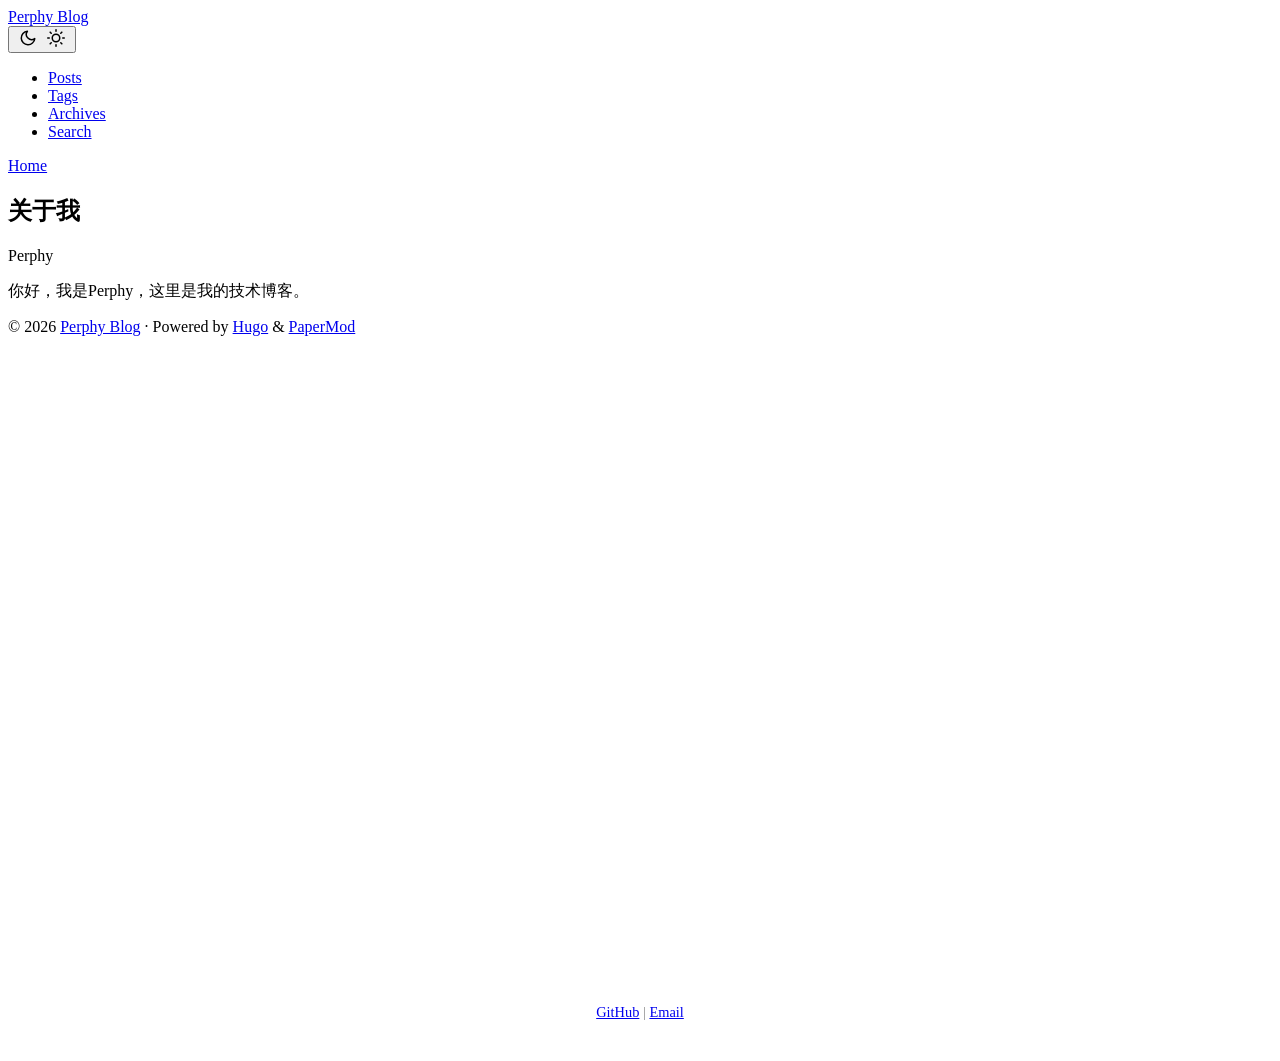
==== commit 8c4a3e7b: "Update Hugo project and workflow" ====
--- a/public/about/index.html
+++ b/public/about/index.html
@@ -10,7 +10,7 @@
 <meta name="description" content="你好，我是Perphy，这里是我的技术博客。">
 <meta name="author" content="Perphy">
 <link rel="canonical" href="http://localhost:1313/about/">
-<link crossorigin="anonymous" href="/assets/css/stylesheet.343cc480b9ffc8f04ccbe5e968ad674880cab773ec19905e93033065c1e7a804.css" integrity="sha256-NDzEgLn/yPBMy&#43;XpaK1nSIDKt3PsGZBekwMwZcHnqAQ=" rel="preload stylesheet" as="style">
+<link crossorigin="anonymous" href="/assets/css/stylesheet.6c38c88c64a963c28c65a35dbd8b70ed3d0c139f8cc8f3df641a4c184c42639d.css" integrity="sha256-bDjIjGSpY8KMZaNdvYtw7T0ME5&#43;MyPPfZBpMGExCY50=" rel="preload stylesheet" as="style">
 <link rel="icon" href="http://localhost:1313/favicon.ico">
 <link rel="icon" type="image/png" sizes="16x16" href="http://localhost:1313/favicon-16x16.png">
 <link rel="icon" type="image/png" sizes="32x32" href="http://localhost:1313/favicon-32x32.png">
@@ -216,7 +216,6 @@
 
 </div>
   </header> 
-
   <div class="post-content"><p>你好，我是Perphy，这里是我的技术博客。</p>
 
 
@@ -244,12 +243,6 @@
     </svg>
 </a><footer class="site-footer fade-up" style="padding:2rem 0; text-align:center; font-size:0.9rem; color:#888;">
   <div>
-    &copy; 2026 My Blog. All rights reserved.
-  </div>
-  <div>
-    Theme: <a href="https://github.com/adityatelange/hugo-PaperMod" target="_blank" rel="noopener">PaperMod</a>
-  </div>
-  <div>
     <a href="https://github.com/Chenpf321/myblog/tree/main" target="_blank" rel="noopener">GitHub</a> |
     <a href="mailto:Chaphy321@gmail.com">Email</a>
   </div>
